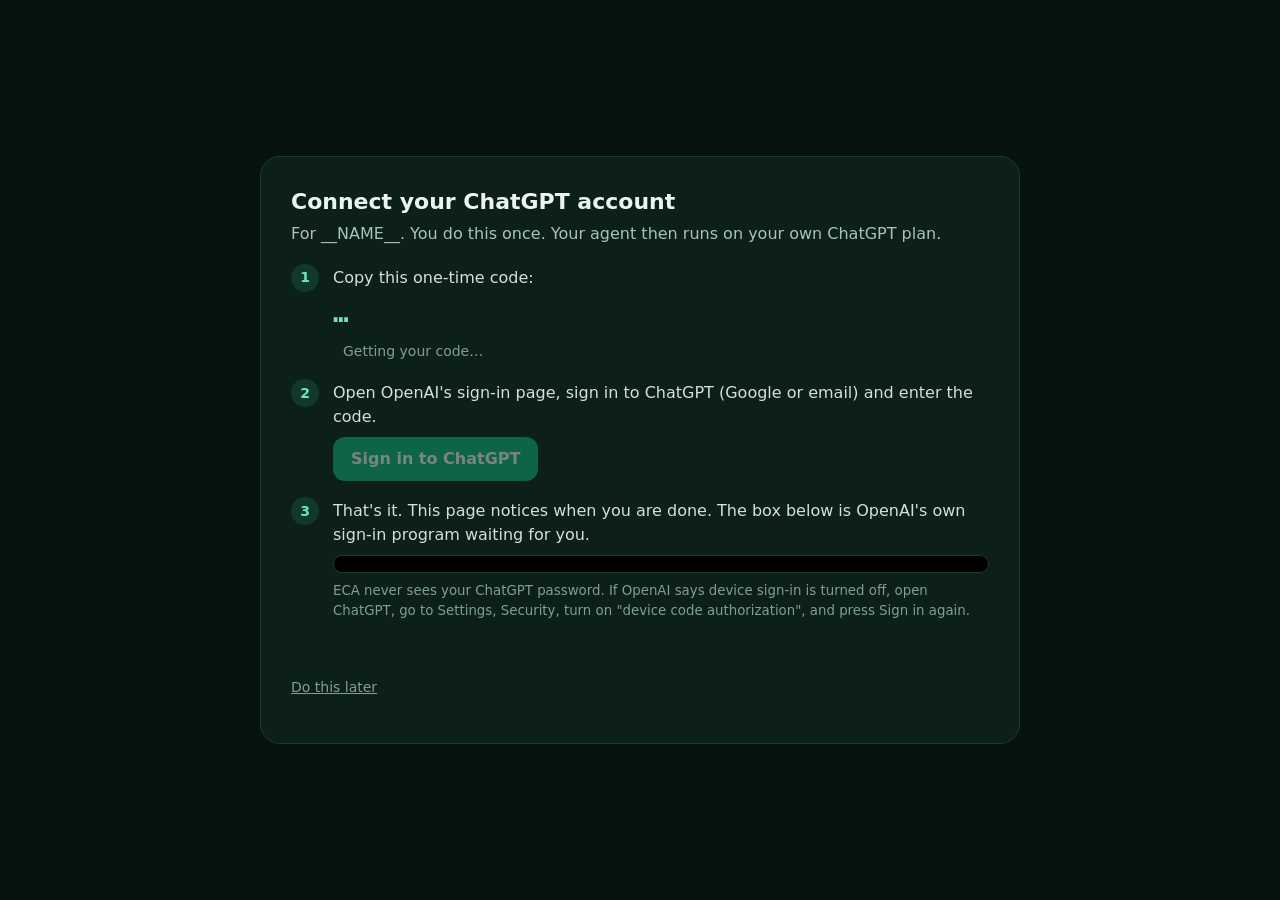
==== leader-agents/pages/connect-codex.html @ 734ec6f1 "Leader agents: ChatGPT (Codex) engine per leader, ECA_CODEX_EMPLOYEES; ChatGPT connect page; drop pr" ====
<!doctype html><html lang="en"><head><meta charset="utf-8">
<meta name="viewport" content="width=device-width, initial-scale=1">
<meta name="referrer" content="no-referrer"><title>Connect ChatGPT</title>
<link rel="stylesheet" href="/_eca/vendor/xterm.css">
<style>
:root{color-scheme:dark}
body{margin:0;min-height:100vh;background:#07130f;color:#eaf5ef;
font:16px/1.5 ui-sans-serif,system-ui,-apple-system,"Segoe UI",sans-serif;display:grid;place-items:center}
main{width:min(94vw,760px);padding:28px 30px;border:1px solid #1d3a2f;border-radius:20px;background:#0c1f18;box-sizing:border-box}
h1{font-size:22px;margin:0 0 4px} .sub{color:#a9c4b7;margin:0 0 18px}
.step{display:flex;gap:14px;margin:16px 0;align-items:flex-start}
.n{flex:none;width:28px;height:28px;border-radius:50%;background:#12382b;color:#6ee7b7;font-weight:700;
display:grid;place-items:center;font-size:14px}
.step p{margin:2px 0 8px;color:#cfe3d8} .step small{color:#7fa08f;display:block;margin-top:8px}
button{display:inline-block;padding:10px 18px;border-radius:12px;border:0;background:#10b981;color:#fff;
font:inherit;font-weight:600;cursor:pointer}
button[disabled]{opacity:.45;cursor:default}
#wait{color:#7fa08f;font-size:14px;margin-left:10px}
a.quiet{color:#7fa08f;font-size:14px}
#box{border:1px solid #1d3a2f;border-radius:12px;background:#000;padding:8px;overflow-x:auto;overflow-y:hidden}
#box:focus-within{border-color:#10b981}
#ok{display:none;padding:14px 16px;border-radius:12px;background:#0f2a21;border:1px solid #1f6f55;margin:6px 0 14px}
#ok b{color:#34d399} #msg{color:#fbbf24;min-height:22px;font-size:14px;margin:0}
</style></head><body><main data-engine="codex" data-cols="__COLS__" data-rows="__ROWS__">
<h1>Connect your ChatGPT account</h1>
<p class="sub">For __NAME__. You do this once. Your agent then runs on your own ChatGPT plan.</p>
<div id="steps">
<div class="step"><div class="n">1</div><div><p>Copy this one-time code:</p>
<p style="font:700 26px/1.2 ui-monospace,Menlo,monospace;letter-spacing:.08em;color:#6ee7b7;margin:4px 0 10px" id="code">…</p>
<span id="wait">Getting your code…</span></div></div>
<div class="step"><div class="n">2</div><div><p>Open OpenAI's sign-in page, sign in to ChatGPT (Google or email) and enter the code.</p>
<button id="open" disabled>Sign in to ChatGPT</button></div></div>
<div class="step"><div class="n">3</div><div style="min-width:0;flex:1"><p>That's it. This page notices when you are done.
The box below is OpenAI's own sign-in program waiting for you.</p>
<div id="box"><div id="t"></div></div>
<small>ECA never sees your ChatGPT password. If OpenAI says device sign-in is turned off, open ChatGPT, go to
Settings, Security, turn on "device code authorization", and press Sign in again.</small></div></div>
<p id="msg"></p>
</div>
<div id="ok"><b>ChatGPT is connected.</b> Opening your agent…</div>
<p><a class="quiet" href="/_eca/open">Do this later</a></p>
</main>
<script src="/_eca/vendor/xterm.js"></script>
<script src="/_eca/static/connect.js"></script>
</body></html>
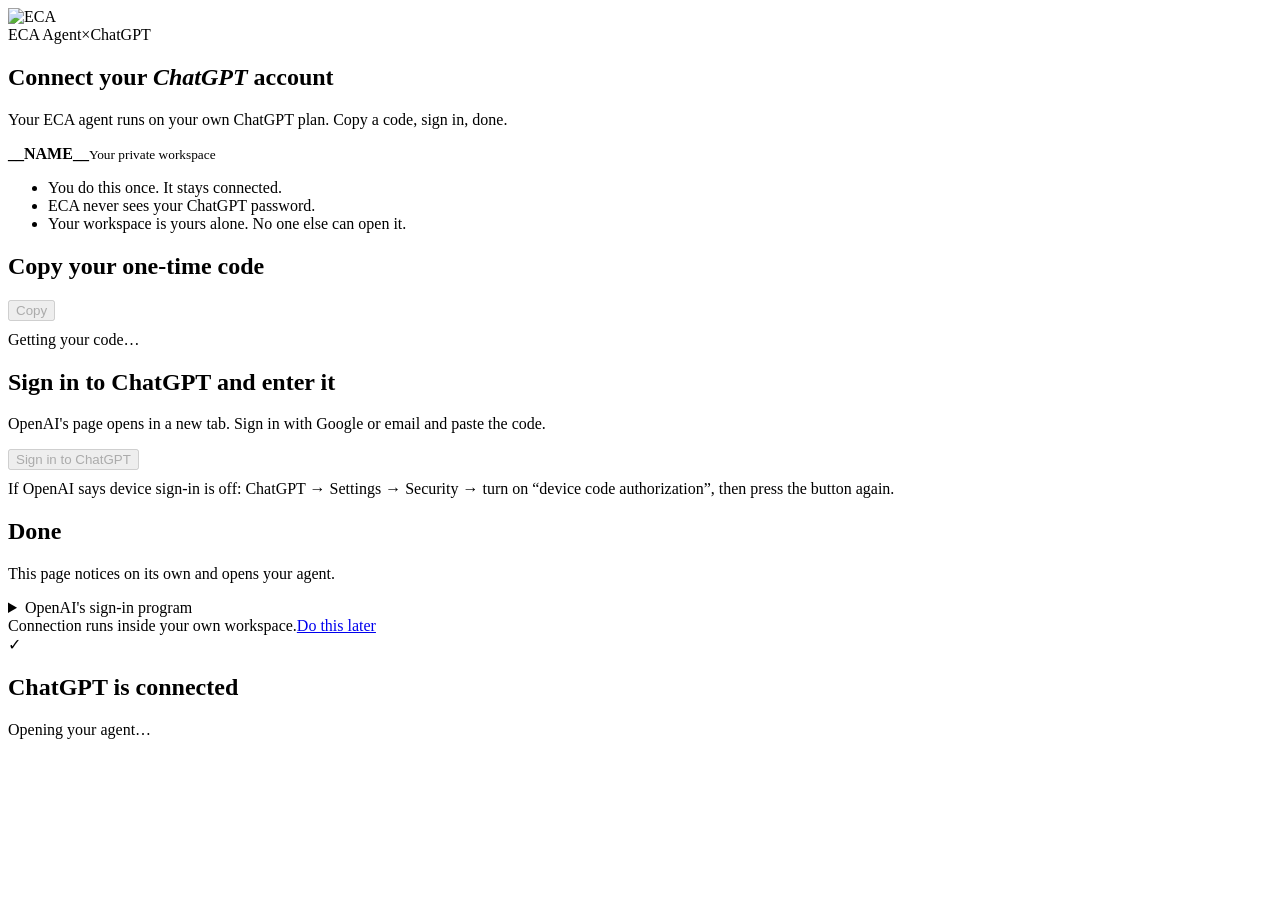
==== commit f2c34f2b: "Leader agents: redesigned Connect pages (ECA lockup, step tracker, segmented code with copy, folded " ====
--- a/leader-agents/pages/connect-codex.html
+++ b/leader-agents/pages/connect-codex.html
@@ -2,44 +2,48 @@
 <meta name="viewport" content="width=device-width, initial-scale=1">
 <meta name="referrer" content="no-referrer"><title>Connect ChatGPT</title>
 <link rel="stylesheet" href="/_eca/vendor/xterm.css">
-<style>
-:root{color-scheme:dark}
-body{margin:0;min-height:100vh;background:#07130f;color:#eaf5ef;
-font:16px/1.5 ui-sans-serif,system-ui,-apple-system,"Segoe UI",sans-serif;display:grid;place-items:center}
-main{width:min(94vw,760px);padding:28px 30px;border:1px solid #1d3a2f;border-radius:20px;background:#0c1f18;box-sizing:border-box}
-h1{font-size:22px;margin:0 0 4px} .sub{color:#a9c4b7;margin:0 0 18px}
-.step{display:flex;gap:14px;margin:16px 0;align-items:flex-start}
-.n{flex:none;width:28px;height:28px;border-radius:50%;background:#12382b;color:#6ee7b7;font-weight:700;
-display:grid;place-items:center;font-size:14px}
-.step p{margin:2px 0 8px;color:#cfe3d8} .step small{color:#7fa08f;display:block;margin-top:8px}
-button{display:inline-block;padding:10px 18px;border-radius:12px;border:0;background:#10b981;color:#fff;
-font:inherit;font-weight:600;cursor:pointer}
-button[disabled]{opacity:.45;cursor:default}
-#wait{color:#7fa08f;font-size:14px;margin-left:10px}
-a.quiet{color:#7fa08f;font-size:14px}
-#box{border:1px solid #1d3a2f;border-radius:12px;background:#000;padding:8px;overflow-x:auto;overflow-y:hidden}
-#box:focus-within{border-color:#10b981}
-#ok{display:none;padding:14px 16px;border-radius:12px;background:#0f2a21;border:1px solid #1f6f55;margin:6px 0 14px}
-#ok b{color:#34d399} #msg{color:#fbbf24;min-height:22px;font-size:14px;margin:0}
-</style></head><body><main data-engine="codex" data-cols="__COLS__" data-rows="__ROWS__">
-<h1>Connect your ChatGPT account</h1>
-<p class="sub">For __NAME__. You do this once. Your agent then runs on your own ChatGPT plan.</p>
+<link rel="stylesheet" href="/_eca/static/connect.css">
+</head><body>
+<main data-service="chatgpt" data-engine="codex" data-cols="__COLS__" data-rows="__ROWS__">
+<aside class="side">
+  <img class="logo" src="/_eca/static/eca-logo-dark.png" alt="ECA">
+  <div class="lockup"><span>ECA Agent</span><span class="x">×</span><span class="svc">ChatGPT</span></div>
+  <h1>Connect your <em>ChatGPT</em> account</h1>
+  <p>Your ECA agent runs on your own ChatGPT plan. Copy a code, sign in, done.</p>
+  <div class="who"><div class="av" id="av"></div><div><b id="who">__NAME__</b><small>Your private workspace</small></div></div>
+  <ul class="facts">
+    <li>You do this once. It stays connected.</li>
+    <li>ECA never sees your ChatGPT password.</li>
+    <li>Your workspace is yours alone. No one else can open it.</li>
+  </ul>
+</aside>
+<section class="work">
 <div id="steps">
-<div class="step"><div class="n">1</div><div><p>Copy this one-time code:</p>
-<p style="font:700 26px/1.2 ui-monospace,Menlo,monospace;letter-spacing:.08em;color:#6ee7b7;margin:4px 0 10px" id="code">…</p>
-<span id="wait">Getting your code…</span></div></div>
-<div class="step"><div class="n">2</div><div><p>Open OpenAI's sign-in page, sign in to ChatGPT (Google or email) and enter the code.</p>
-<button id="open" disabled>Sign in to ChatGPT</button></div></div>
-<div class="step"><div class="n">3</div><div style="min-width:0;flex:1"><p>That's it. This page notices when you are done.
-The box below is OpenAI's own sign-in program waiting for you.</p>
-<div id="box"><div id="t"></div></div>
-<small>ECA never sees your ChatGPT password. If OpenAI says device sign-in is turned off, open ChatGPT, go to
-Settings, Security, turn on "device code authorization", and press Sign in again.</small></div></div>
-<p id="msg"></p>
+<div class="rail">
+  <div class="step active waiting" id="s1"><div class="n"></div><div>
+    <h2>Copy your one-time code</h2>
+    <div class="row"><div class="code" id="code"><div class="skeleton"></div></div>
+      <button class="ghost" id="copy" disabled>Copy</button></div>
+    <p class="hint" id="wait" style="margin-top:10px">Getting your code…</p>
+  </div></div>
+  <div class="step" id="s2"><div class="n"></div><div>
+    <h2>Sign in to ChatGPT and enter it</h2>
+    <p>OpenAI's page opens in a new tab. Sign in with Google or email and paste the code.</p>
+    <div class="row"><button id="open" disabled>Sign in to ChatGPT</button></div>
+    <p class="hint" style="margin-top:10px">If OpenAI says device sign-in is off: ChatGPT → Settings → Security → turn on
+      “device code authorization”, then press the button again.</p>
+  </div></div>
+  <div class="step" id="s3"><div class="n"></div><div>
+    <h2>Done</h2>
+    <p>This page notices on its own and opens your agent.</p>
+  </div></div>
 </div>
-<div id="ok"><b>ChatGPT is connected.</b> Opening your agent…</div>
-<p><a class="quiet" href="/_eca/open">Do this later</a></p>
-</main>
+<p id="msg" role="status"></p>
+<details class="prog" id="prog"><summary>OpenAI's sign-in program</summary><div id="box"><div id="t"></div></div></details>
+<div class="foot"><span>Connection runs inside your own workspace.</span><a href="/_eca/open">Do this later</a></div>
+</div>
+<div id="ok"><div class="tick">✓</div><h2>ChatGPT is connected</h2><p>Opening your agent…</p></div>
+</section></main>
 <script src="/_eca/vendor/xterm.js"></script>
 <script src="/_eca/static/connect.js"></script>
 </body></html>
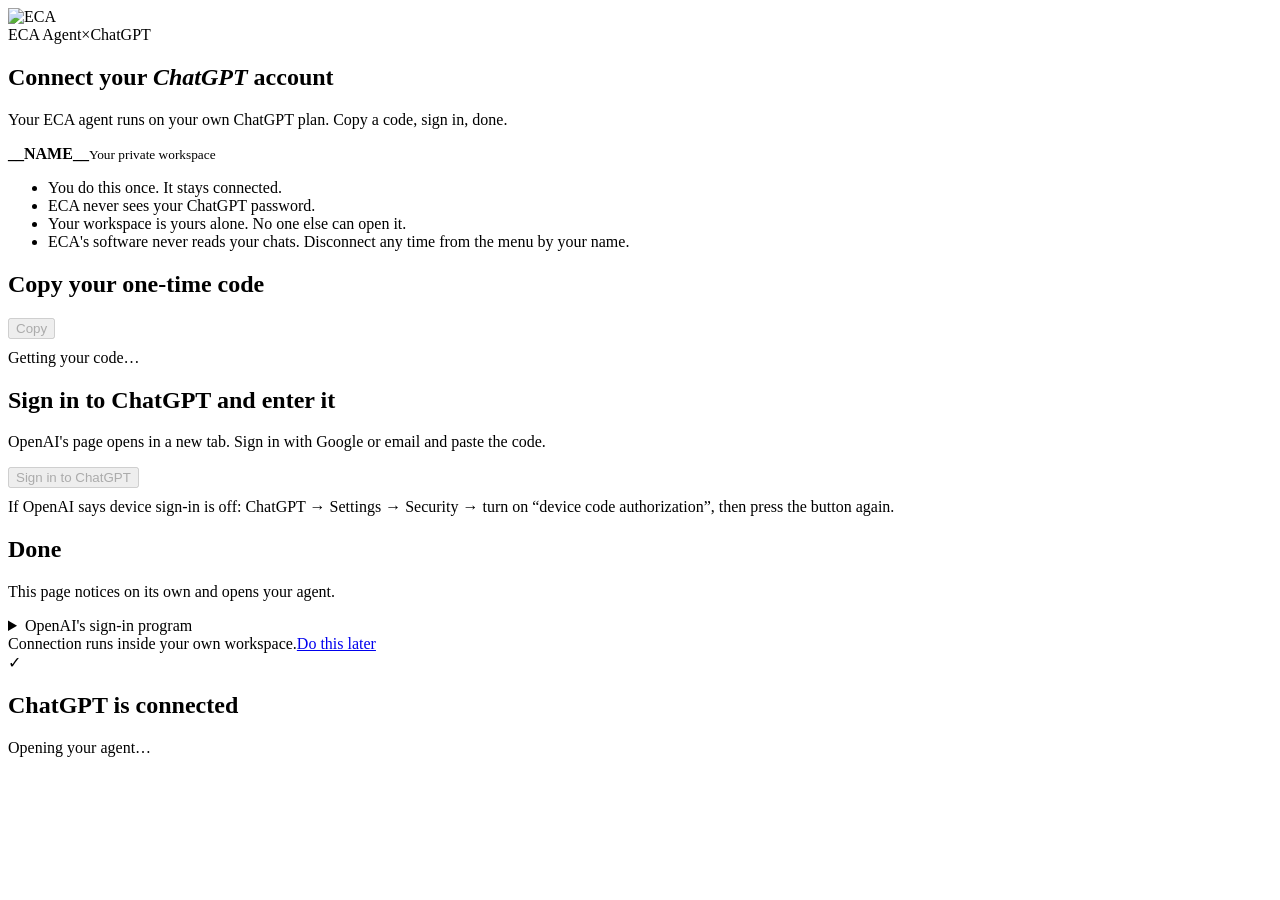
==== commit 39584cac: "Leader agents: Disconnect AI (codex logout revokes at OpenAI; claude logout + claude.ai revoke note)" ====
--- a/leader-agents/pages/connect-codex.html
+++ b/leader-agents/pages/connect-codex.html
@@ -15,6 +15,7 @@
     <li>You do this once. It stays connected.</li>
     <li>ECA never sees your ChatGPT password.</li>
     <li>Your workspace is yours alone. No one else can open it.</li>
+    <li>ECA's software never reads your chats. Disconnect any time from the menu by your name.</li>
   </ul>
 </aside>
 <section class="work">
